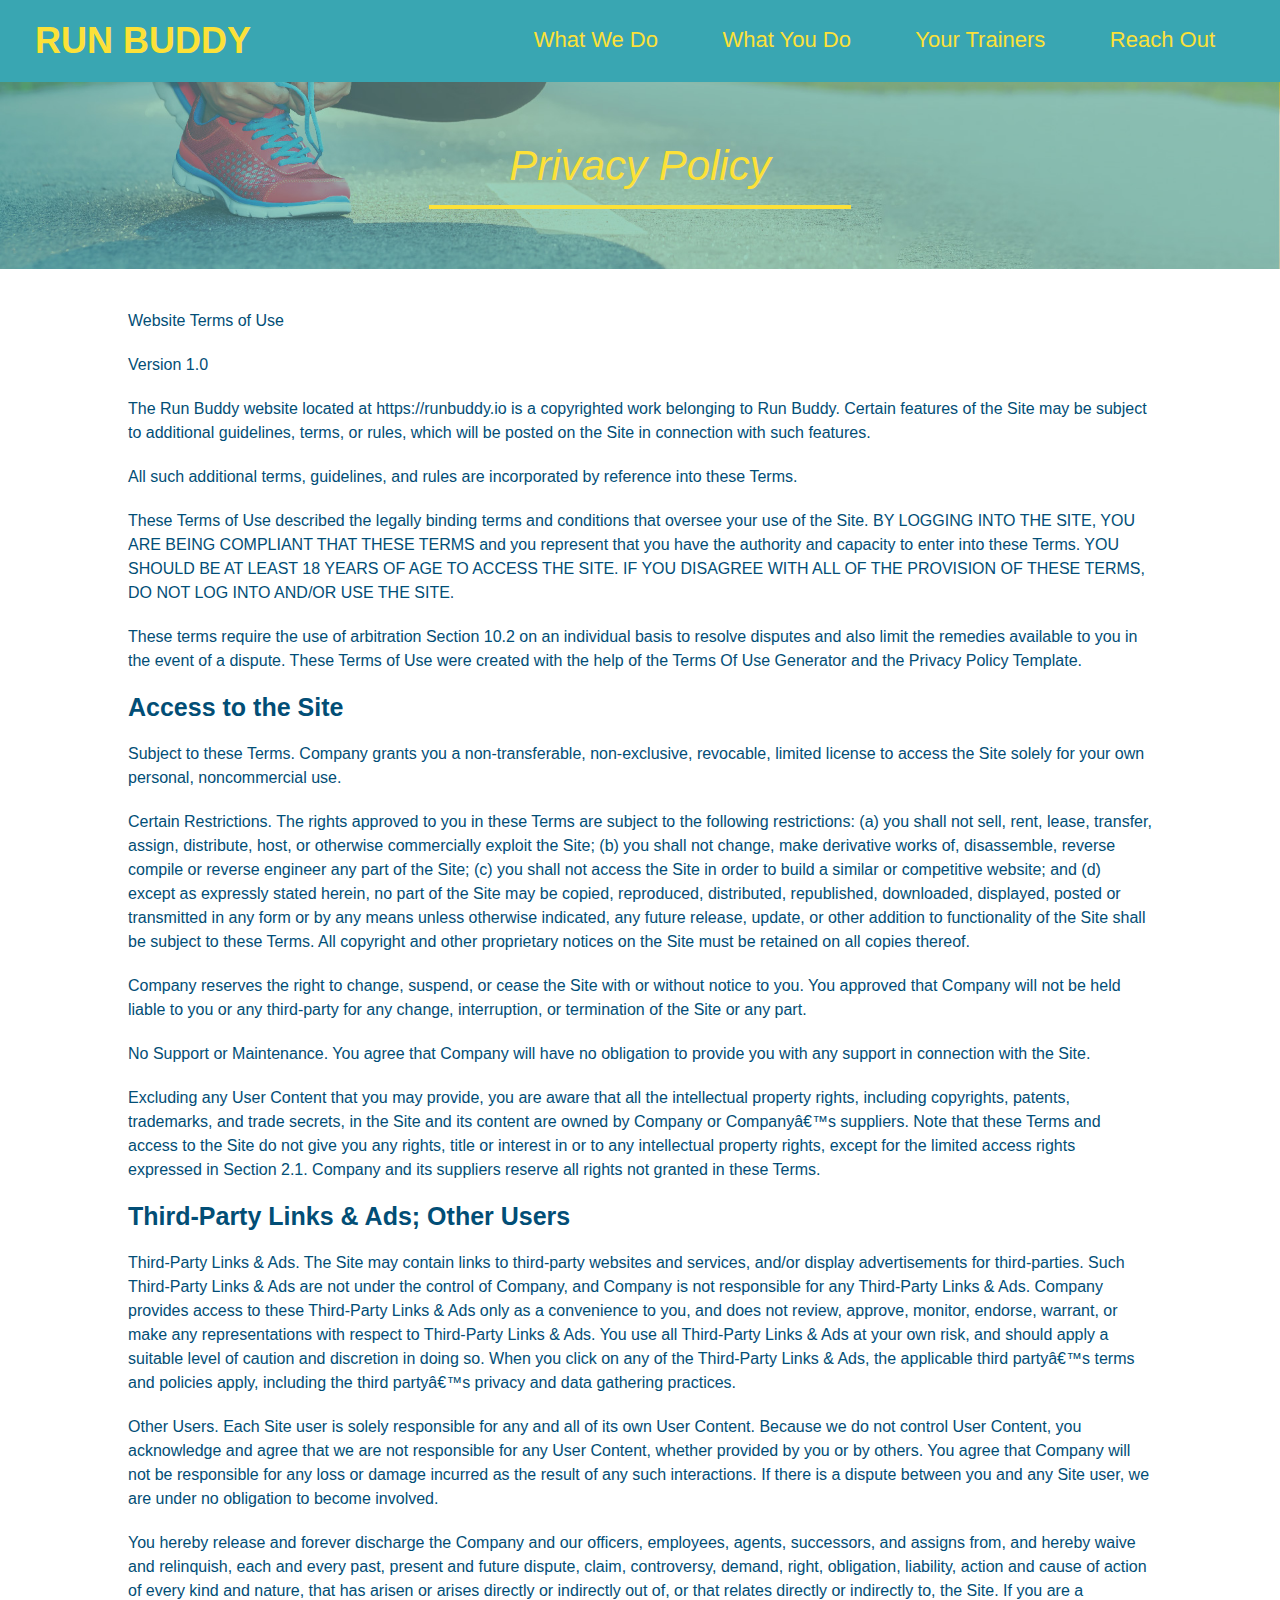
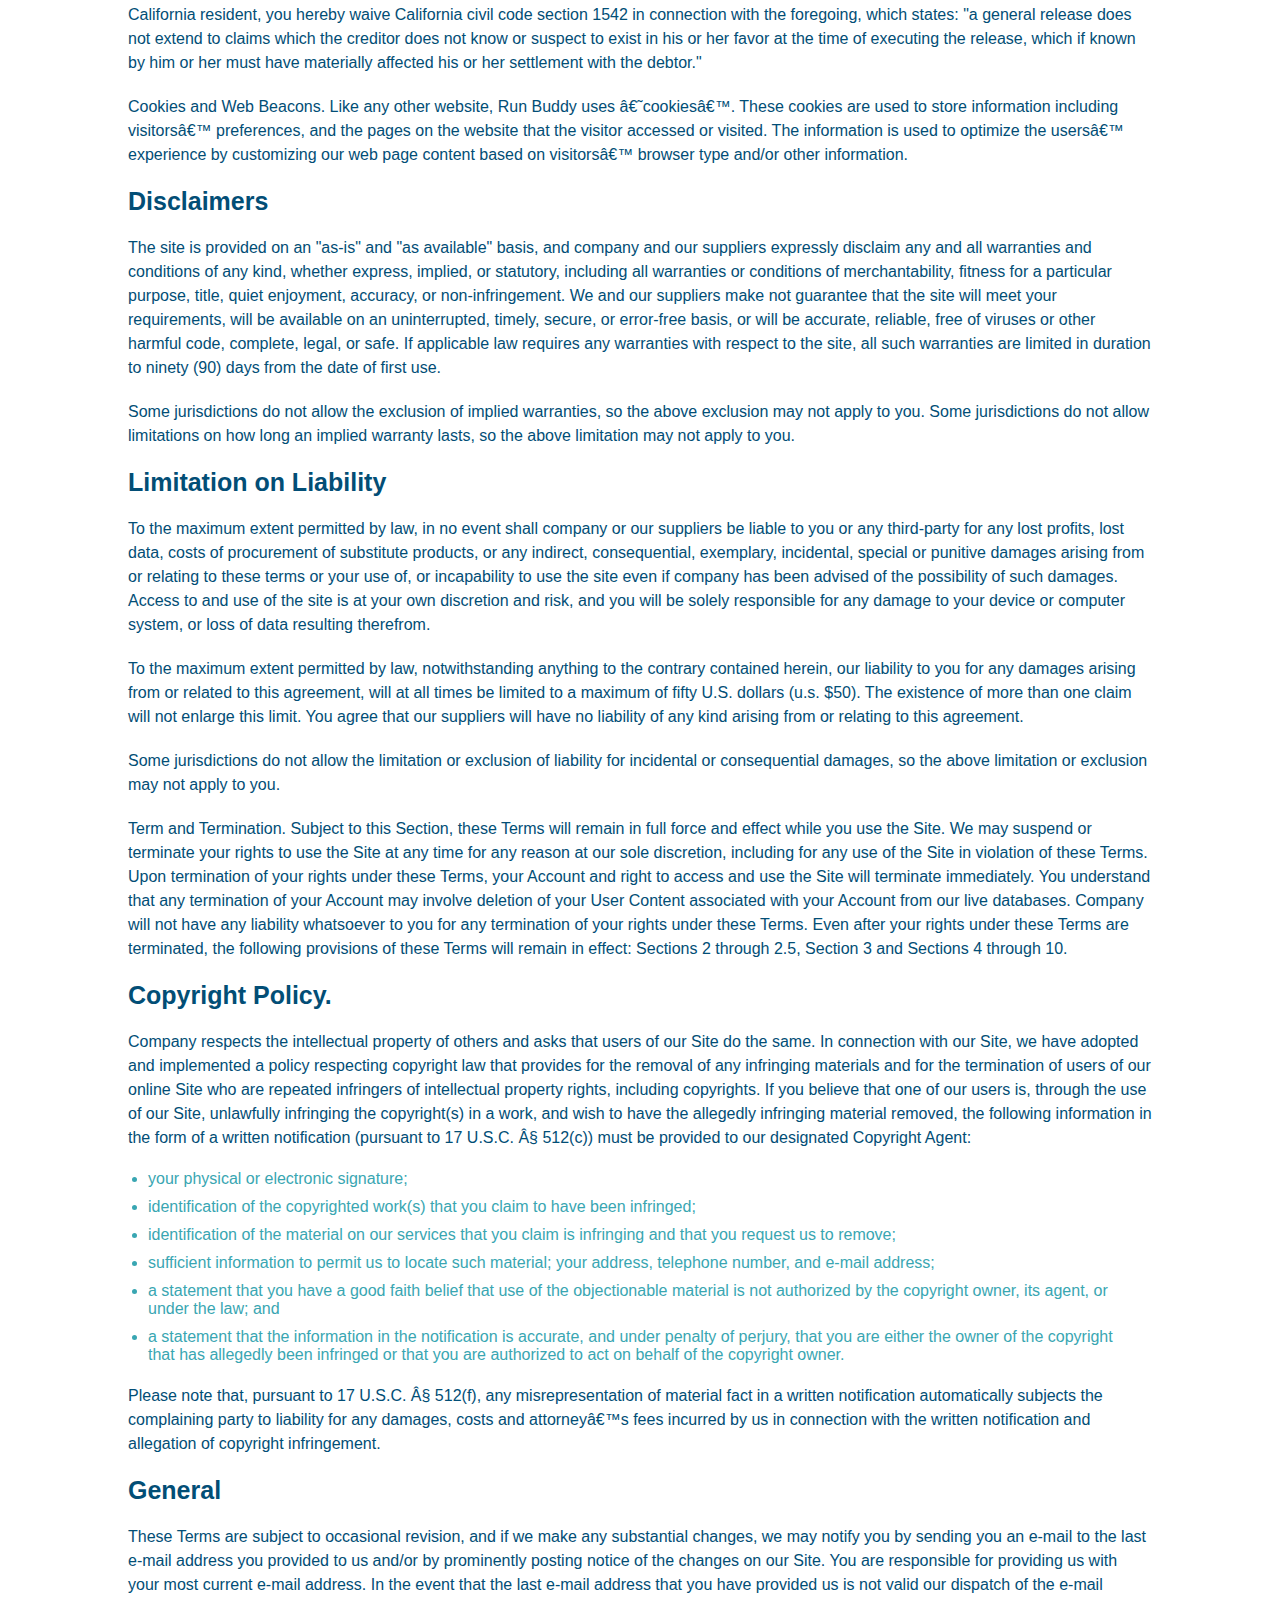
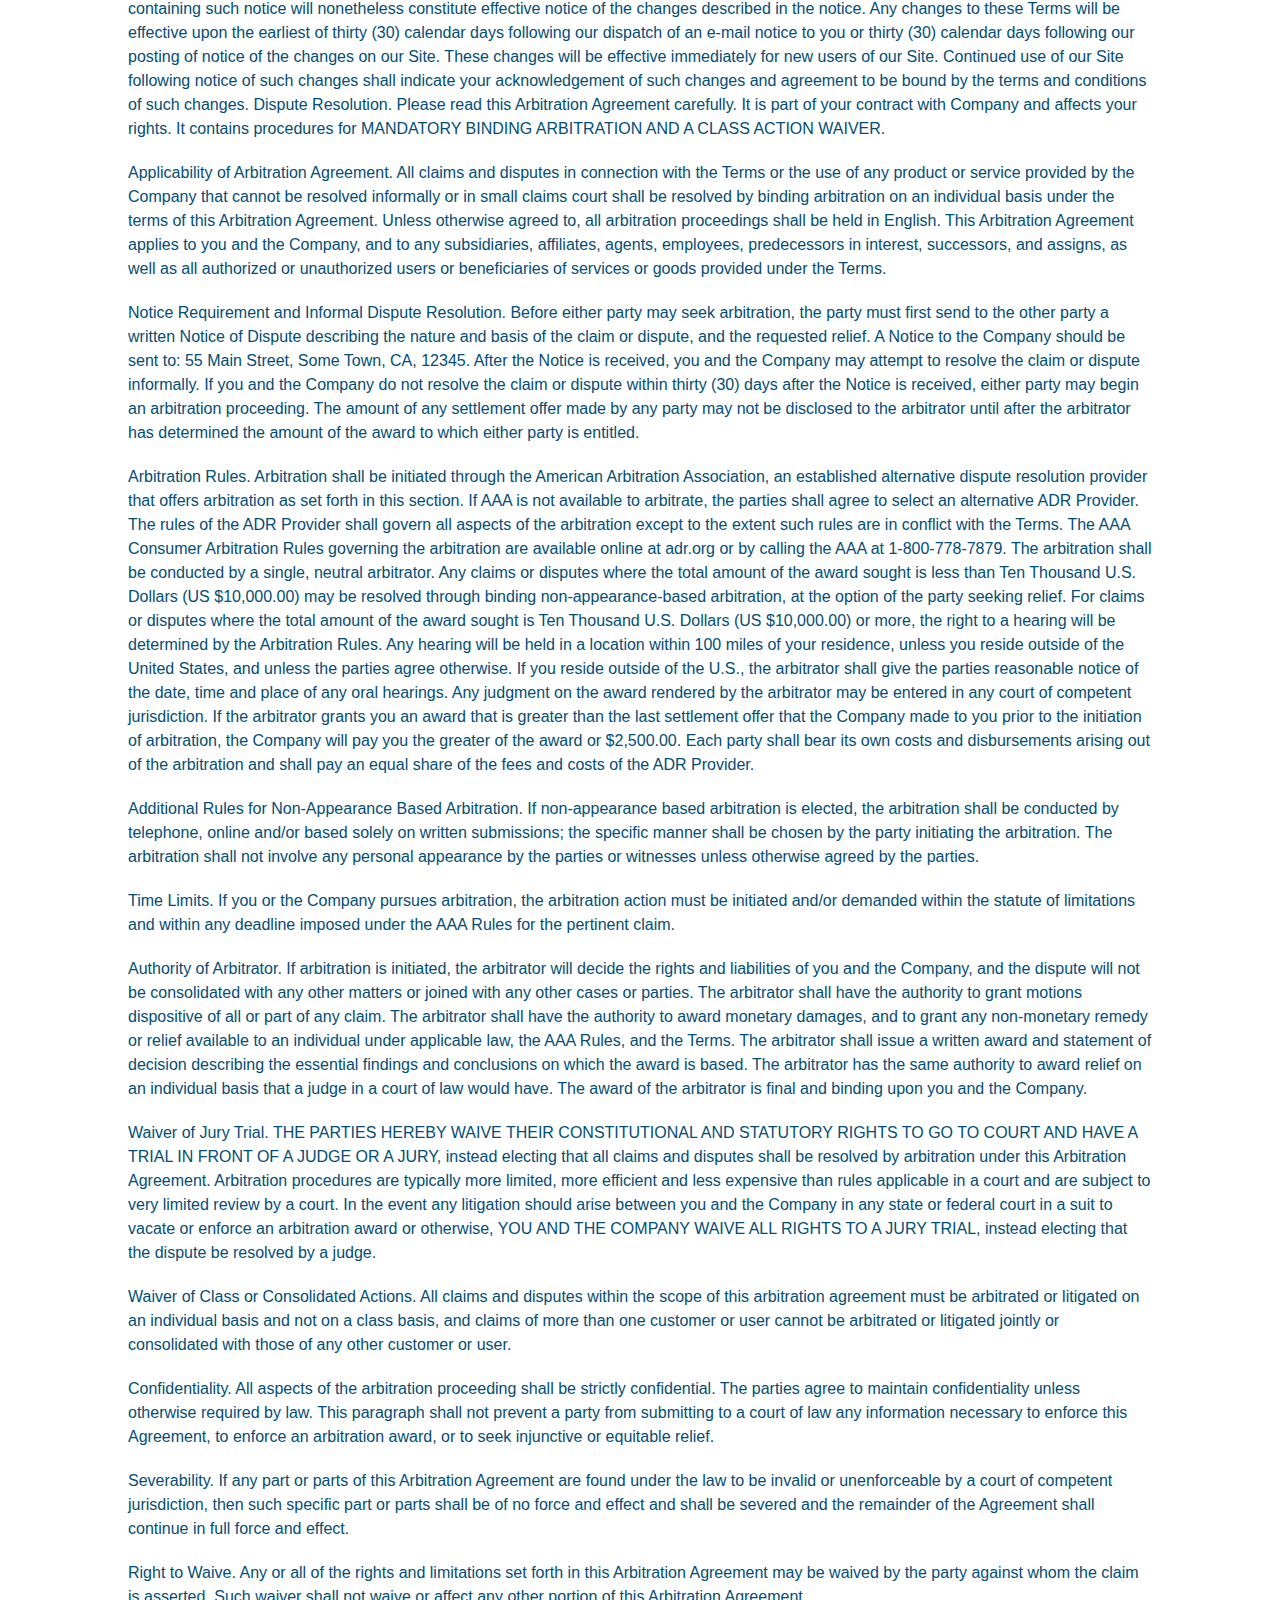
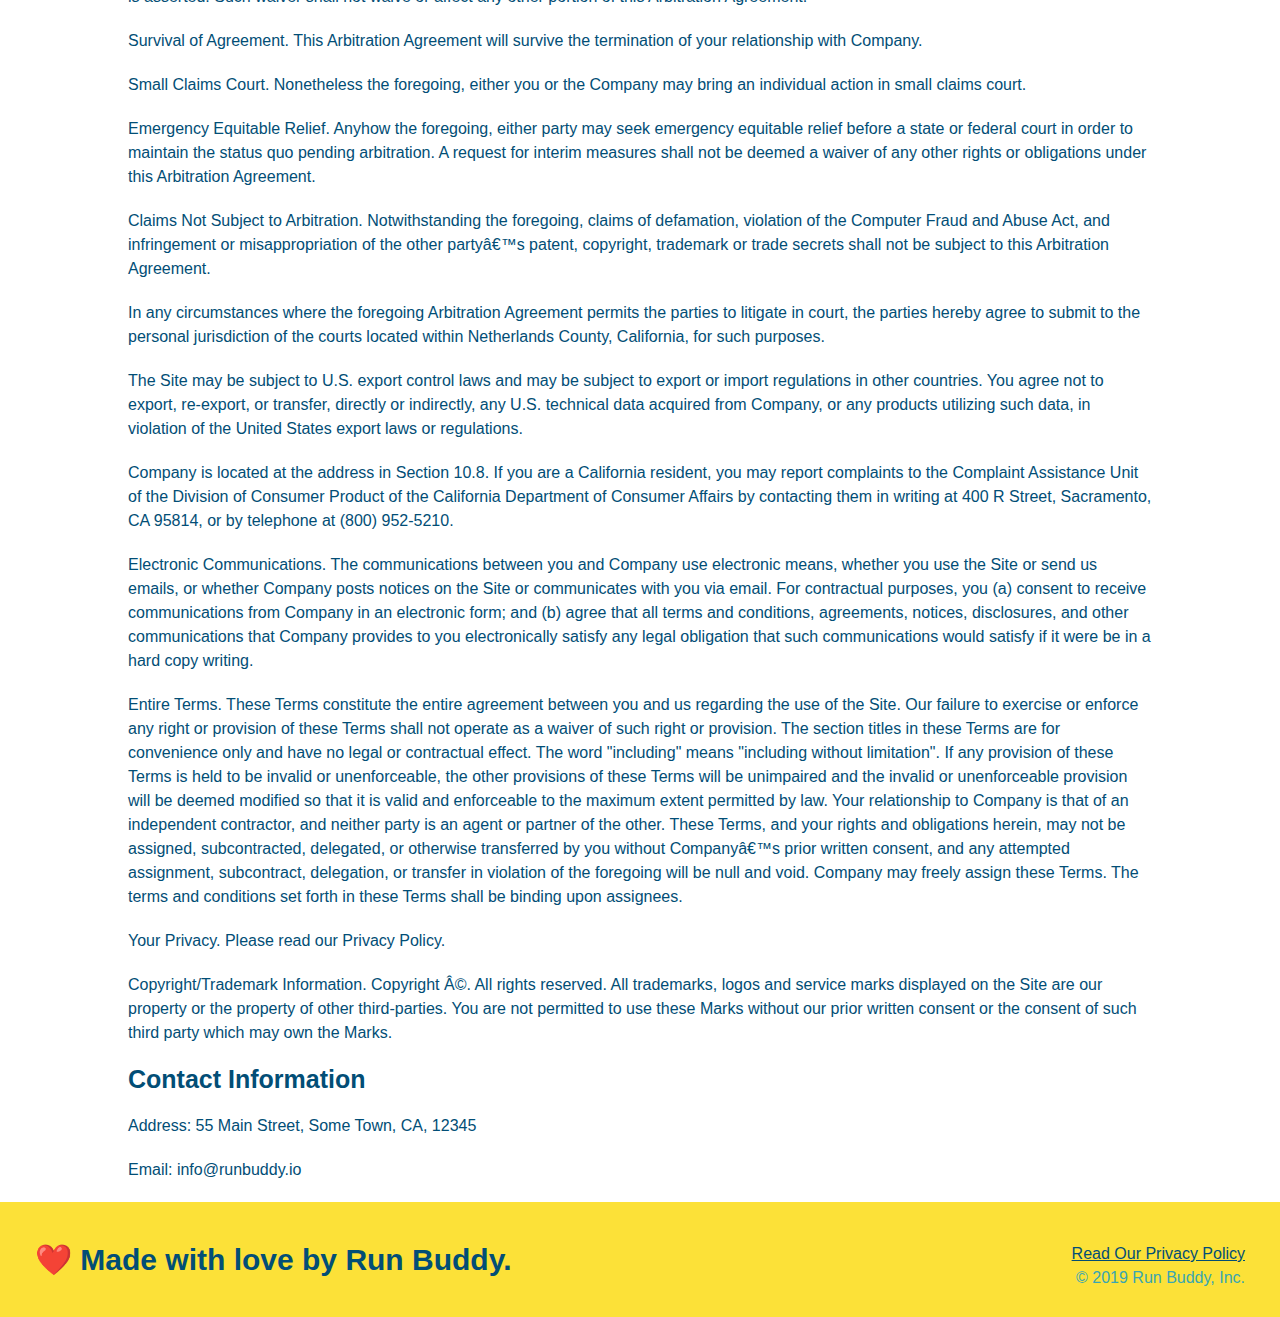
==== privacy-policy.html @ caf562a1 "first commit" ====
<!DOCTYPE html>
<html lang="en">

<head>
  <meta charset="UTF-8" />
  <title>Privacy Policy - Run Buddy</title>
  <link rel="stylesheet" href="./assets/css/style.css" />
  <link rel="stylesheet" href="./assets/css/secondary-styles.css" />

</head>

<body>
  <header>
    <h1>
      <a href="/">
        RUN BUDDY
      </a>
    </h1>
    <nav>
      <!-- Unordered list element -->
      <ul>
        <!-- List item element-->
        <li>
          <!-- Anchor element -->
          <a href="./index.html#what-we-do">What We Do</a>
        </li>
        <li>
          <a href="./index.html#what-you-do">What You Do</a>
        </li>
        <li>
          <a href="./index.html#your-trainers">Your Trainers</a>
        </li>
        <li>
          <a href="./index.html#reach-out">Reach Out</a>
        </li>
      </ul>
    </nav>
  </header>

  <section class="hero">
    <h2 class="page-title">
      Privacy Policy
    </h2>
  </section>

  <article class="secondary-content">

    <p>
      Website Terms of Use
    </p>

    <p>
      Version 1.0
    </p>

    <p>
      The Run Buddy website located at https://runbuddy.io is a copyrighted work belonging to Run Buddy. Certain
      features of the Site may be subject to additional guidelines, terms, or rules, which will be posted on the Site
      in connection with such features.
    </p>

    <p>
      All such additional terms, guidelines, and rules are incorporated by reference into these Terms.
    </p>

    <p>
      These Terms of Use described the legally binding terms and conditions that oversee your use of the Site. BY
      LOGGING INTO THE SITE, YOU ARE BEING COMPLIANT THAT THESE TERMS and you represent that you have the authority
      and capacity to enter into these Terms. YOU SHOULD BE AT LEAST 18 YEARS OF AGE TO ACCESS THE SITE. IF YOU
      DISAGREE WITH ALL OF THE PROVISION OF THESE TERMS, DO NOT LOG INTO AND/OR USE THE SITE.
    </p>

    <p>
      These terms require the use of arbitration Section 10.2 on an individual basis to resolve disputes and also
      limit the remedies available to you in the event of a dispute. These Terms of Use were created with the help of
      the Terms Of Use Generator and the Privacy Policy Template.
    </p>

    <h3>
      Access to the Site
    </h3>

    <p>
      Subject to these Terms. Company grants you a non-transferable, non-exclusive, revocable, limited license to
      access the Site solely for your own personal, noncommercial use.
    </p>

    <p>
      Certain Restrictions. The rights approved to you in these Terms are subject to the following restrictions: (a)
      you shall not sell, rent, lease, transfer, assign, distribute, host, or otherwise commercially exploit the Site;
      (b) you shall not change, make derivative works of, disassemble, reverse compile or reverse engineer any part of
      the Site; (c) you shall not access the Site in order to build a similar or competitive website; and (d) except
      as expressly stated herein, no part of the Site may be copied, reproduced, distributed, republished, downloaded,
      displayed, posted or transmitted in any form or by any means unless otherwise indicated, any future release,
      update, or other addition to functionality of the Site shall be subject to these Terms. All copyright and other
      proprietary notices on the Site must be retained on all copies thereof.
    </p>

    <p>
      Company reserves the right to change, suspend, or cease the Site with or without notice to you. You approved
      that Company will not be held liable to you or any third-party for any change, interruption, or termination of
      the Site or any part.
    </p>

    <p>
      No Support or Maintenance. You agree that Company will have no obligation to provide you with any support in
      connection with the Site.
    </p>

    <p>
      Excluding any User Content that you may provide, you are aware that all the intellectual property rights,
      including copyrights, patents, trademarks, and trade secrets, in the Site and its content are owned by Company
      or Companyâ€™s suppliers. Note that these Terms and access to the Site do not give you any rights, title or
      interest in or to any intellectual property rights, except for the limited access rights expressed in Section
      2.1. Company and its suppliers reserve all rights not granted in these Terms.
    </p>

    <h3>
      Third-Party Links & Ads; Other Users
    </h3>

    <p>
      Third-Party Links & Ads. The Site may contain links to third-party websites and services, and/or display
      advertisements for third-parties. Such Third-Party Links & Ads are not under the control of Company, and Company
      is not responsible for any Third-Party Links & Ads. Company provides access to these Third-Party Links & Ads
      only as a convenience to you, and does not review, approve, monitor, endorse, warrant, or make any
      representations with respect to Third-Party Links & Ads. You use all Third-Party Links & Ads at your own risk,
      and should apply a suitable level of caution and discretion in doing so. When you click on any of the
      Third-Party Links & Ads, the applicable third partyâ€™s terms and policies apply, including the third partyâ€™s
      privacy and data gathering practices.
    </p>

    <p>
      Other Users. Each Site user is solely responsible for any and all of its own User Content. Because we do not
      control User Content, you acknowledge and agree that we are not responsible for any User Content, whether
      provided by you or by others. You agree that Company will not be responsible for any loss or damage incurred as
      the result of any such interactions. If there is a dispute between you and any Site user, we are under no
      obligation to become involved.
    </p>

    <p>
      You hereby release and forever discharge the Company and our officers, employees, agents, successors, and
      assigns from, and hereby waive and relinquish, each and every past, present and future dispute, claim,
      controversy, demand, right, obligation, liability, action and cause of action of every kind and nature, that has
      arisen or arises directly or indirectly out of, or that relates directly or indirectly to, the Site. If you are
      a California resident, you hereby waive California civil code section 1542 in connection with the foregoing,
      which states: "a general release does not extend to claims which the creditor does not know or suspect to exist
      in his or her favor at the time of executing the release, which if known by him or her must have materially
      affected his or her settlement with the debtor."
    </p>

    <p>
      Cookies and Web Beacons. Like any other website, Run Buddy uses â€˜cookiesâ€™. These cookies are used to store
      information including visitorsâ€™ preferences, and the pages on the website that the visitor accessed or visited.
      The information is used to optimize the usersâ€™ experience by customizing our web page content based on
      visitorsâ€™
      browser type and/or other information.
    </p>

    <h3>
      Disclaimers
    </h3>

    <p>
      The site is provided on an "as-is" and "as available" basis, and company and our suppliers expressly disclaim
      any and all warranties and conditions of any kind, whether express, implied, or statutory, including all
      warranties or conditions of merchantability, fitness for a particular purpose, title, quiet enjoyment, accuracy,
      or non-infringement. We and our suppliers make not guarantee that the site will meet your requirements, will be
      available on an uninterrupted, timely, secure, or error-free basis, or will be accurate, reliable, free of
      viruses or other harmful code, complete, legal, or safe. If applicable law requires any warranties with respect
      to the site, all such warranties are limited in duration to ninety (90) days from the date of first use.
    </p>

    <p>
      Some jurisdictions do not allow the exclusion of implied warranties, so the above exclusion may not apply to
      you. Some jurisdictions do not allow limitations on how long an implied warranty lasts, so the above limitation
      may not apply to you.
    </p>

    <h3>
      Limitation on Liability
    </h3>

    <p>
      To the maximum extent permitted by law, in no event shall company or our suppliers be liable to you or any
      third-party for any lost profits, lost data, costs of procurement of substitute products, or any indirect,
      consequential, exemplary, incidental, special or punitive damages arising from or relating to these terms or
      your use of, or incapability to use the site even if company has been advised of the possibility of such
      damages. Access to and use of the site is at your own discretion and risk, and you will be solely responsible
      for any damage to your device or computer system, or loss of data resulting therefrom.
    </p>

    <p>
      To the maximum extent permitted by law, notwithstanding anything to the contrary contained herein, our liability
      to you for any damages arising from or related to this agreement, will at all times be limited to a maximum of
      fifty U.S. dollars (u.s. $50). The existence of more than one claim will not enlarge this limit. You agree that
      our suppliers will have no liability of any kind arising from or relating to this agreement.
    </p>

    <p>
      Some jurisdictions do not allow the limitation or exclusion of liability for incidental or consequential
      damages, so the above limitation or exclusion may not apply to you.
    </p>

    <p>
      Term and Termination. Subject to this Section, these Terms will remain in full force and effect while you use
      the Site. We may suspend or terminate your rights to use the Site at any time for any reason at our sole
      discretion, including for any use of the Site in violation of these Terms. Upon termination of your rights under
      these Terms, your Account and right to access and use the Site will terminate immediately. You understand that
      any termination of your Account may involve deletion of your User Content associated with your Account from our
      live databases. Company will not have any liability whatsoever to you for any termination of your rights under
      these Terms. Even after your rights under these Terms are terminated, the following provisions of these Terms
      will remain in effect: Sections 2 through 2.5, Section 3 and Sections 4 through 10.
    </p>

    <h3>
      Copyright Policy.
    </h3>

    <p>
      Company respects the intellectual property of others and asks that users of our Site do the same. In connection
      with our Site, we have adopted and implemented a policy respecting copyright law that provides for the removal
      of any infringing materials and for the termination of users of our online Site who are repeated infringers of
      intellectual property rights, including copyrights. If you believe that one of our users is, through the use of
      our Site, unlawfully infringing the copyright(s) in a work, and wish to have the allegedly infringing material
      removed, the following information in the form of a written notification (pursuant to 17 U.S.C. Â§ 512(c)) must
      be provided to our designated Copyright Agent:
    </p>

    <ul>
      <li>
        your physical or electronic signature;
      </li>
      <li>
        identification of the copyrighted work(s) that you claim to have been infringed;
      </li>
      <li>
        identification of the material on our services that you claim is infringing and that you request us to remove;
      </li>
      <li>
        sufficient information to permit us to locate such material; your address, telephone number, and e-mail
        address;
      </li>
      <li>
        a statement that you have a good faith belief that use of the objectionable material is not authorized by the
        copyright owner, its agent, or under the law; and
      </li>
      <li>
        a statement that the information in the notification is accurate, and under penalty of perjury, that you are
        either the owner of the copyright that has allegedly been infringed or that you are authorized to act on
        behalf of the copyright owner.
      </li>
    </ul>

    <p>
      Please note that, pursuant to 17 U.S.C. Â§ 512(f), any misrepresentation of material fact in a written
      notification automatically subjects the complaining party to liability for any damages, costs and attorneyâ€™s
      fees incurred by us in connection with the written notification and allegation of copyright infringement.
    </p>

    <h3>
      General
    </h3>

    <p>
      These Terms are subject to occasional revision, and if we make any substantial changes, we may notify you by
      sending you an e-mail to the last e-mail address you provided to us and/or by prominently posting notice of the
      changes on our Site. You are responsible for providing us with your most current e-mail address. In the event
      that the last e-mail address that you have provided us is not valid our dispatch of the e-mail containing such
      notice will nonetheless constitute effective notice of the changes described in the notice. Any changes to these
      Terms will be effective upon the earliest of thirty (30) calendar days following our dispatch of an e-mail
      notice to you or thirty (30) calendar days following our posting of notice of the changes on our Site. These
      changes will be effective immediately for new users of our Site. Continued use of our Site following notice of
      such changes shall indicate your acknowledgement of such changes and agreement to be bound by the terms and
      conditions of such changes. Dispute Resolution. Please read this Arbitration Agreement carefully. It is part of
      your contract with Company and affects your rights. It contains procedures for MANDATORY BINDING ARBITRATION AND
      A CLASS ACTION WAIVER.
    </p>

    <p>
      Applicability of Arbitration Agreement. All claims and disputes in connection with the Terms or the use of any
      product or service provided by the Company that cannot be resolved informally or in small claims court shall be
      resolved by binding arbitration on an individual basis under the terms of this Arbitration Agreement. Unless
      otherwise agreed to, all arbitration proceedings shall be held in English. This Arbitration Agreement applies to
      you and the Company, and to any subsidiaries, affiliates, agents, employees, predecessors in interest,
      successors, and assigns, as well as all authorized or unauthorized users or beneficiaries of services or goods
      provided under the Terms.
    </p>

    <p>
      Notice Requirement and Informal Dispute Resolution. Before either party may seek arbitration, the party must
      first send to the other party a written Notice of Dispute describing the nature and basis of the claim or
      dispute, and the requested relief. A Notice to the Company should be sent to: 55 Main Street, Some Town, CA,
      12345. After the Notice is received, you and the Company may attempt to resolve the claim or dispute informally.
      If you and the Company do not resolve the claim or dispute within thirty (30) days after the Notice is received,
      either party may begin an arbitration proceeding. The amount of any settlement offer made by any party may not
      be disclosed to the arbitrator until after the arbitrator has determined the amount of the award to which either
      party is entitled.
    </p>

    <p>
      Arbitration Rules. Arbitration shall be initiated through the American Arbitration Association, an established
      alternative dispute resolution provider that offers arbitration as set forth in this section. If AAA is not
      available to arbitrate, the parties shall agree to select an alternative ADR Provider. The rules of the ADR
      Provider shall govern all aspects of the arbitration except to the extent such rules are in conflict with the
      Terms. The AAA Consumer Arbitration Rules governing the arbitration are available online at adr.org or by
      calling the AAA at 1-800-778-7879. The arbitration shall be conducted by a single, neutral arbitrator. Any
      claims or disputes where the total amount of the award sought is less than Ten Thousand U.S. Dollars (US
      $10,000.00) may be resolved through binding non-appearance-based arbitration, at the option of the party seeking
      relief. For claims or disputes where the total amount of the award sought is Ten Thousand U.S. Dollars (US
      $10,000.00) or more, the right to a hearing will be determined by the Arbitration Rules. Any hearing will be
      held in a location within 100 miles of your residence, unless you reside outside of the United States, and
      unless the parties agree otherwise. If you reside outside of the U.S., the arbitrator shall give the parties
      reasonable notice of the date, time and place of any oral hearings. Any judgment on the award rendered by the
      arbitrator may be entered in any court of competent jurisdiction. If the arbitrator grants you an award that is
      greater than the last settlement offer that the Company made to you prior to the initiation of arbitration, the
      Company will pay you the greater of the award or $2,500.00. Each party shall bear its own costs and
      disbursements arising out of the arbitration and shall pay an equal share of the fees and costs of the ADR
      Provider.
    </p>

    <p>
      Additional Rules for Non-Appearance Based Arbitration. If non-appearance based arbitration is elected, the
      arbitration shall be conducted by telephone, online and/or based solely on written submissions; the specific
      manner shall be chosen by the party initiating the arbitration. The arbitration shall not involve any personal
      appearance by the parties or witnesses unless otherwise agreed by the parties.
    </p>

    <p>
      Time Limits. If you or the Company pursues arbitration, the arbitration action must be initiated and/or demanded
      within the statute of limitations and within any deadline imposed under the AAA Rules for the pertinent claim.
    </p>

    <p>
      Authority of Arbitrator. If arbitration is initiated, the arbitrator will decide the rights and liabilities of
      you and the Company, and the dispute will not be consolidated with any other matters or joined with any other
      cases or parties. The arbitrator shall have the authority to grant motions dispositive of all or part of any
      claim. The arbitrator shall have the authority to award monetary damages, and to grant any non-monetary remedy
      or relief available to an individual under applicable law, the AAA Rules, and the Terms. The arbitrator shall
      issue a written award and statement of decision describing the essential findings and conclusions on which the
      award is based. The arbitrator has the same authority to award relief on an individual basis that a judge in a
      court of law would have. The award of the arbitrator is final and binding upon you and the Company.
    </p>

    <p>
      Waiver of Jury Trial. THE PARTIES HEREBY WAIVE THEIR CONSTITUTIONAL AND STATUTORY RIGHTS TO GO TO COURT AND HAVE
      A TRIAL IN FRONT OF A JUDGE OR A JURY, instead electing that all claims and disputes shall be resolved by
      arbitration under this Arbitration Agreement. Arbitration procedures are typically more limited, more efficient
      and less expensive than rules applicable in a court and are subject to very limited review by a court. In the
      event any litigation should arise between you and the Company in any state or federal court in a suit to vacate
      or enforce an arbitration award or otherwise, YOU AND THE COMPANY WAIVE ALL RIGHTS TO A JURY TRIAL, instead
      electing that the dispute be resolved by a judge.
    </p>

    <p>
      Waiver of Class or Consolidated Actions. All claims and disputes within the scope of this arbitration agreement
      must be arbitrated or litigated on an individual basis and not on a class basis, and claims of more than one
      customer or user cannot be arbitrated or litigated jointly or consolidated with those of any other customer or
      user.
    </p>

    <p>
      Confidentiality. All aspects of the arbitration proceeding shall be strictly confidential. The parties agree to
      maintain confidentiality unless otherwise required by law. This paragraph shall not prevent a party from
      submitting to a court of law any information necessary to enforce this Agreement, to enforce an arbitration
      award, or to seek injunctive or equitable relief.
    </p>

    <p>
      Severability. If any part or parts of this Arbitration Agreement are found under the law to be invalid or
      unenforceable by a court of competent jurisdiction, then such specific part or parts shall be of no force and
      effect and shall be severed and the remainder of the Agreement shall continue in full force and effect.
    </p>

    <p>
      Right to Waive. Any or all of the rights and limitations set forth in this Arbitration Agreement may be waived
      by the party against whom the claim is asserted. Such waiver shall not waive or affect any other portion of this
      Arbitration Agreement.
    </p>

    <p>
      Survival of Agreement. This Arbitration Agreement will survive the termination of your relationship with
      Company.
    </p>

    <p>
      Small Claims Court. Nonetheless the foregoing, either you or the Company may bring an individual action in small
      claims court.
    </p>

    <p>
      Emergency Equitable Relief. Anyhow the foregoing, either party may seek emergency equitable relief before a
      state or federal court in order to maintain the status quo pending arbitration. A request for interim measures
      shall not be deemed a waiver of any other rights or obligations under this Arbitration Agreement.
    </p>

    <p>
      Claims Not Subject to Arbitration. Notwithstanding the foregoing, claims of defamation, violation of the
      Computer Fraud and Abuse Act, and infringement or misappropriation of the other partyâ€™s patent, copyright,
      trademark or trade secrets shall not be subject to this Arbitration Agreement.
    </p>

    <p>
      In any circumstances where the foregoing Arbitration Agreement permits the parties to litigate in court, the
      parties hereby agree to submit to the personal jurisdiction of the courts located within Netherlands County,
      California, for such purposes.
    </p>

    <p>
      The Site may be subject to U.S. export control laws and may be subject to export or import regulations in other
      countries. You agree not to export, re-export, or transfer, directly or indirectly, any U.S. technical data
      acquired from Company, or any products utilizing such data, in violation of the United States export laws or
      regulations.
    </p>

    <p>
      Company is located at the address in Section 10.8. If you are a California resident, you may report complaints
      to the Complaint Assistance Unit of the Division of Consumer Product of the California Department of Consumer
      Affairs by contacting them in writing at 400 R Street, Sacramento, CA 95814, or by telephone at (800) 952-5210.
    </p>

    <p>
      Electronic Communications. The communications between you and Company use electronic means, whether you use the
      Site or send us emails, or whether Company posts notices on the Site or communicates with you via email. For
      contractual purposes, you (a) consent to receive communications from Company in an electronic form; and (b)
      agree that all terms and conditions, agreements, notices, disclosures, and other communications that Company
      provides to you electronically satisfy any legal obligation that such communications would satisfy if it were be
      in a hard copy writing.
    </p>

    <p>
      Entire Terms. These Terms constitute the entire agreement between you and us regarding the use of the Site. Our
      failure to exercise or enforce any right or provision of these Terms shall not operate as a waiver of such right
      or provision. The section titles in these Terms are for convenience only and have no legal or contractual
      effect. The word "including" means "including without limitation". If any provision of these Terms is held to be
      invalid or unenforceable, the other provisions of these Terms will be unimpaired and the invalid or
      unenforceable provision will be deemed modified so that it is valid and enforceable to the maximum extent
      permitted by law. Your relationship to Company is that of an independent contractor, and neither party is an
      agent or partner of the other. These Terms, and your rights and obligations herein, may not be assigned,
      subcontracted, delegated, or otherwise transferred by you without Companyâ€™s prior written consent, and any
      attempted assignment, subcontract, delegation, or transfer in violation of the foregoing will be null and void.
      Company may freely assign these Terms. The terms and conditions set forth in these Terms shall be binding upon
      assignees.
    </p>

    <p>
      Your Privacy. Please read our Privacy Policy.
    </p>

    <p>
      Copyright/Trademark Information. Copyright Â©. All rights reserved. All trademarks, logos and service marks
      displayed on the Site are our property or the property of other third-parties. You are not permitted to use
      these Marks without our prior written consent or the consent of such third party which may own the Marks.
    </p>

    <h3>
      Contact Information
    </h3>

    <p>
      Address: 55 Main Street, Some Town, CA, 12345
    </p>

    <p>
      Email: info@runbuddy.io
    </p>

  </article>


  <!-- footer -->
  <footer>
    <h2>❤️ Made with love by Run Buddy.</h2>
    <div>
      <a href="#">Read Our Privacy Policy</a><br />
      &copy; 2019 Run Buddy, Inc.
    </div>
  </footer>
</body>

</html>
---- assets/css/style.css ----
* {
  margin: 0;
  padding: 0;
  box-sizing: border-box;
}

body {
  /* more on this crazy alphanumerical value in a minute! */
  color: #39a6b2;
  font-family: Helvetica, Arial, sans-serif;
}

/* apply styles to <header> */
header {
  padding: 20px 35px;
  background-color: #39a6b2;
}

header h1 {
  font-weight: bold;
  font-size: 36px;
  color: #fce138;
  margin: 0;
  display: inline;
}
header a {
  text-decoration: none;
  color: #fce138;
}

header nav {
  float: right;
  margin: 7px 0;
}

header nav ul li {
  display: inline;
}

header nav ul li a {
  margin: 0 30px;
  font-weight: lighter;
  font-size: 22px;
}

footer {
  background: #fce138;
  width: 100%;
  padding: 40px 35px;
}

footer h2 {
  display: inline;
  color: #024e76;
  font-size: 30px;
  margin: 0;
}

footer div {
  float: right;
  line-height: 1.5;
  text-align: right;
}

footer a {
  color: #024e76;
}

section {
  padding: 60px;
}

/* Hero Style Start */
.hero {
  background-image: url('../images/hero-bg.jpg');
  height: 600px;
  background-size: cover;
  background-position: center;
  position: relative;
}
/* Hero Style End */

.hero-form {
  border: 3px solid #024e76;
  background-color: #fce138;
  padding: 20px;
  width: 500px;
  color: #024e76;
  position: absolute;
  bottom: 120px;
  right: 140px;
}

.hero-form h3 {
  font-size: 24px;
  margin: 0;
}
.hero-form p {
  margin: 5px 0 15px 0;
}

.form-input {
  border: 1px solid #024e76;
  display: block;
  padding: 7px 15px;
  font-size: 16px;
  color: #024e76;
  width: 100%;
  margin-bottom: 15px;
}

.hero-form label {
  margin: 0 5px;
}

.hero-form button {
  color: #fce138;
  background-color: #024e76;
  border: none;
  padding: 10px 20px;
  font-size: 16px;
}

.intro {
  text-align: center;
}

.intro p {
  line-height: 1.7;
  color: #39a6b2;
  width: 80%;
  font-size: 20px;
  margin: 0 auto;
}

.steps {
  text-align: center;
  background: #fce138;
}

.steps div {
  margin-bottom: 80px;
}

.steps img {
  width: 15%;
  margin: 10px 0;
}

.steps h3 {
  color: #024e76;
  font-size: 46px;
  margin-top: 10px;
}

.steps p {
  color: #39a6b2;
  font-size: 23px;
}

.steps span {
  font-size: 38px;
}

.section-title {
  font-size: 55px;
  color: #024e76;
  margin-bottom: 35px;
  padding: 0 100px 20px 100px;
  display: inline-block;
  border-bottom: 3px solid;
}

.primary-border {
  border-color: #fce138;
}

.secondary-border {
  border-color: #39a6b2;
}

.trainers {
  text-align: center;
}

.trainer {
  width: 900px;
  margin: 0 auto 30px auto;
  background: #024e76;
  color: #fce138;
  overflow: auto;
}

.trainer img {
  width: 35%;
  float: left;
}

.trainer-bio {
  padding: 35px;
  float: left;
  width: 65%;
}

.trainer-bio h3 {
  font-size: 32px;
  margin-bottom: 8px;
}

.trainer-bio h4 {
  font-weight: lighter;
  font-size: 26px;
  margin-bottom: 25px;
}

.trainer-bio p {
  font-size: 17px;
  line-height: 1.3;
}

.text-left {
  text-align: left;
}

.text-right {
  text-align: right;
}

/* REACH OUT STYLES START */
.contact {
  text-align: center;
  background: #024e76;
}

.contact h2 {
  color: #fce138;
}

.contact-info iframe {
  width: 400px;
  height: 400px;
}

.contact-info div {
  width: 410px;
  display: inline-block;
  vertical-align: top;
  text-align: left;
  margin: 30px 0 0 60px;
  color: white;
}

.contact-info h3 {
  color: #fce138;
  font-size: 32px;
}

.contact-info p,
.contact-info address {
  margin: 20px 0;
  line-height: 1.5;
  font-size: 20px;
  font-style: normal;
}

.contact-info a {
  color: #fce138;
}

/* REACH OUT STYLES END */
---- assets/css/secondary-styles.css ----
.hero {
  background-position: bottom;
  height: auto;
  text-align: center;
  margin-bottom: 40px;
}

.page-title {
  color: #fce138;
  display: inline-block;
  border-bottom: 4px solid #fce138;
  padding: 0 80px 15px 80px;
  font-weight: normal;
  font-size: 42px;
  font-style: italic;
}

.secondary-content {
  width: 80%;
  margin: 0 auto;
  color: #024e76;
}

.secondary-content h3 {
  font-size: 25px;
  margin: 20px 0;
}

.secondary-content p {
  font-size: 16px;
  line-height: 1.5;
  margin: 20px 0;
}

.secondary-content ul {
  margin: 15px 20px;
}

.secondary-content li {
  color: #39a6b2;
  margin: 10px 0;
}
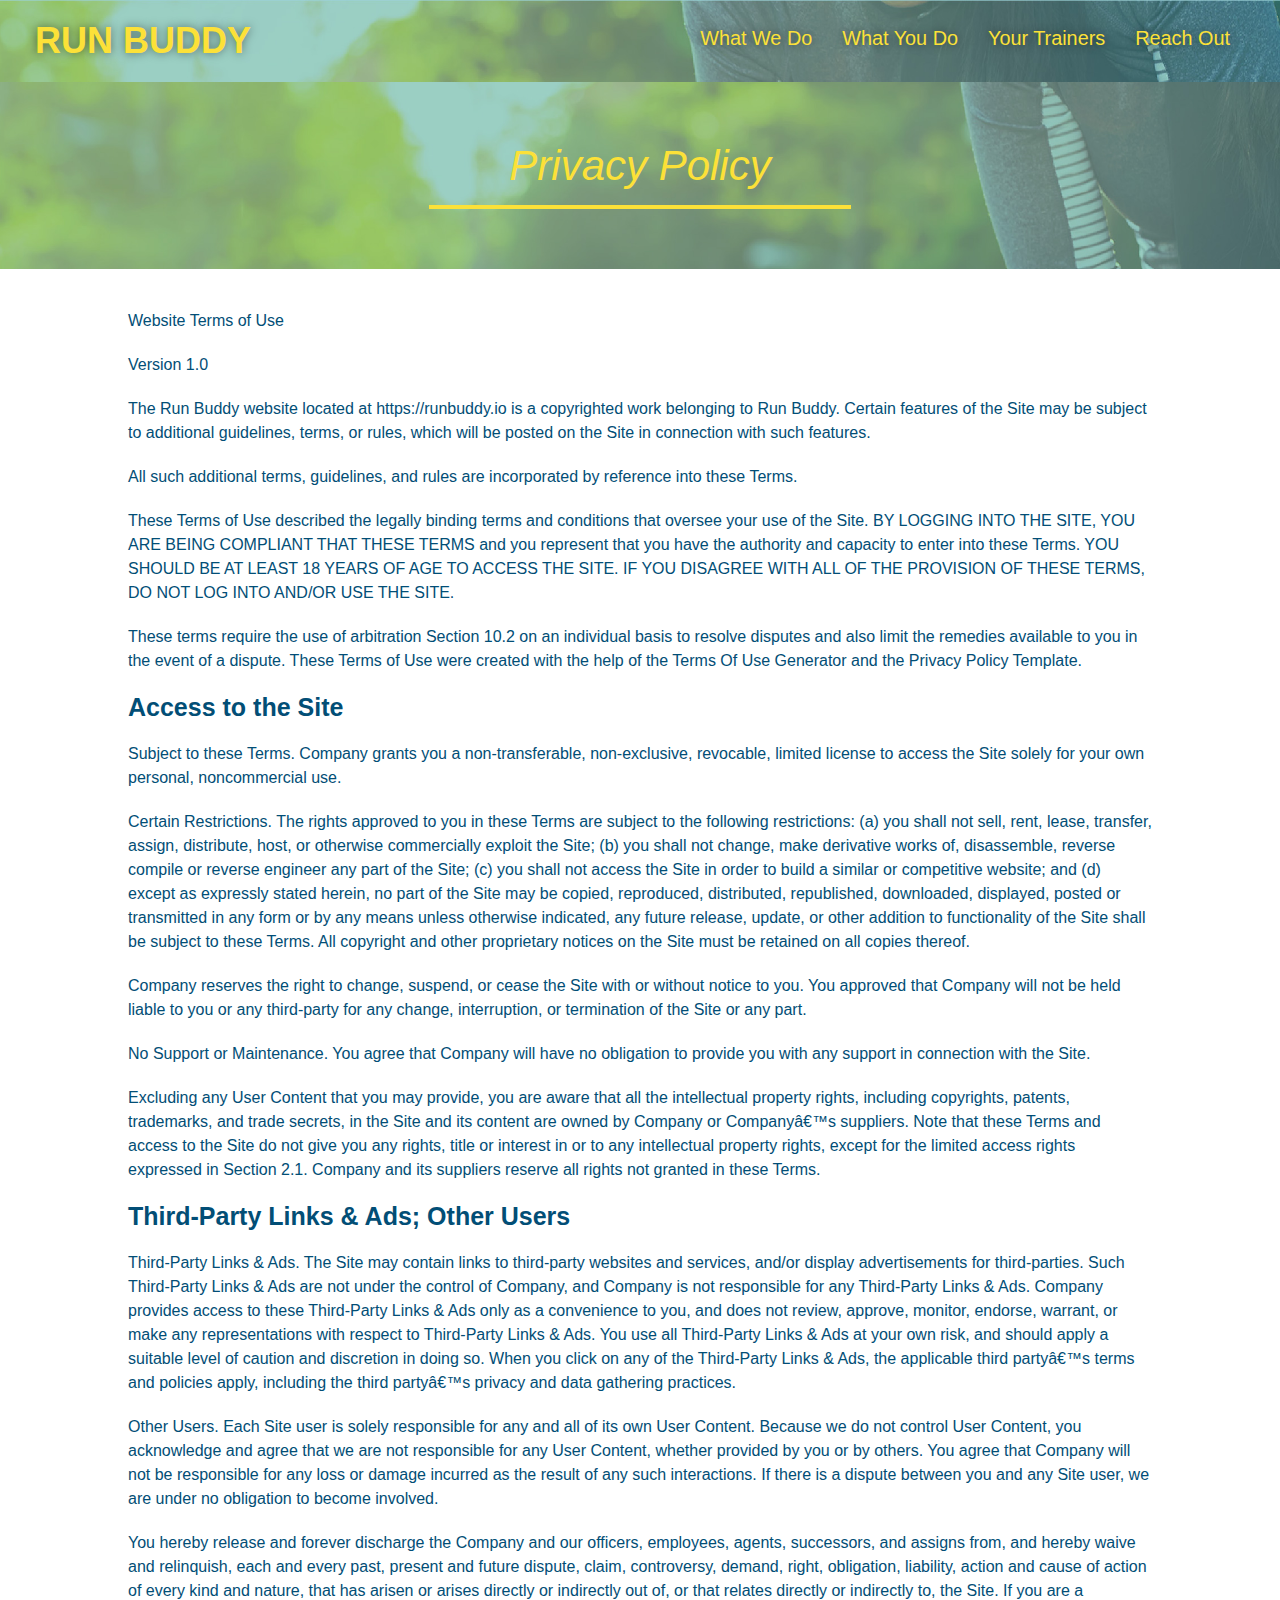
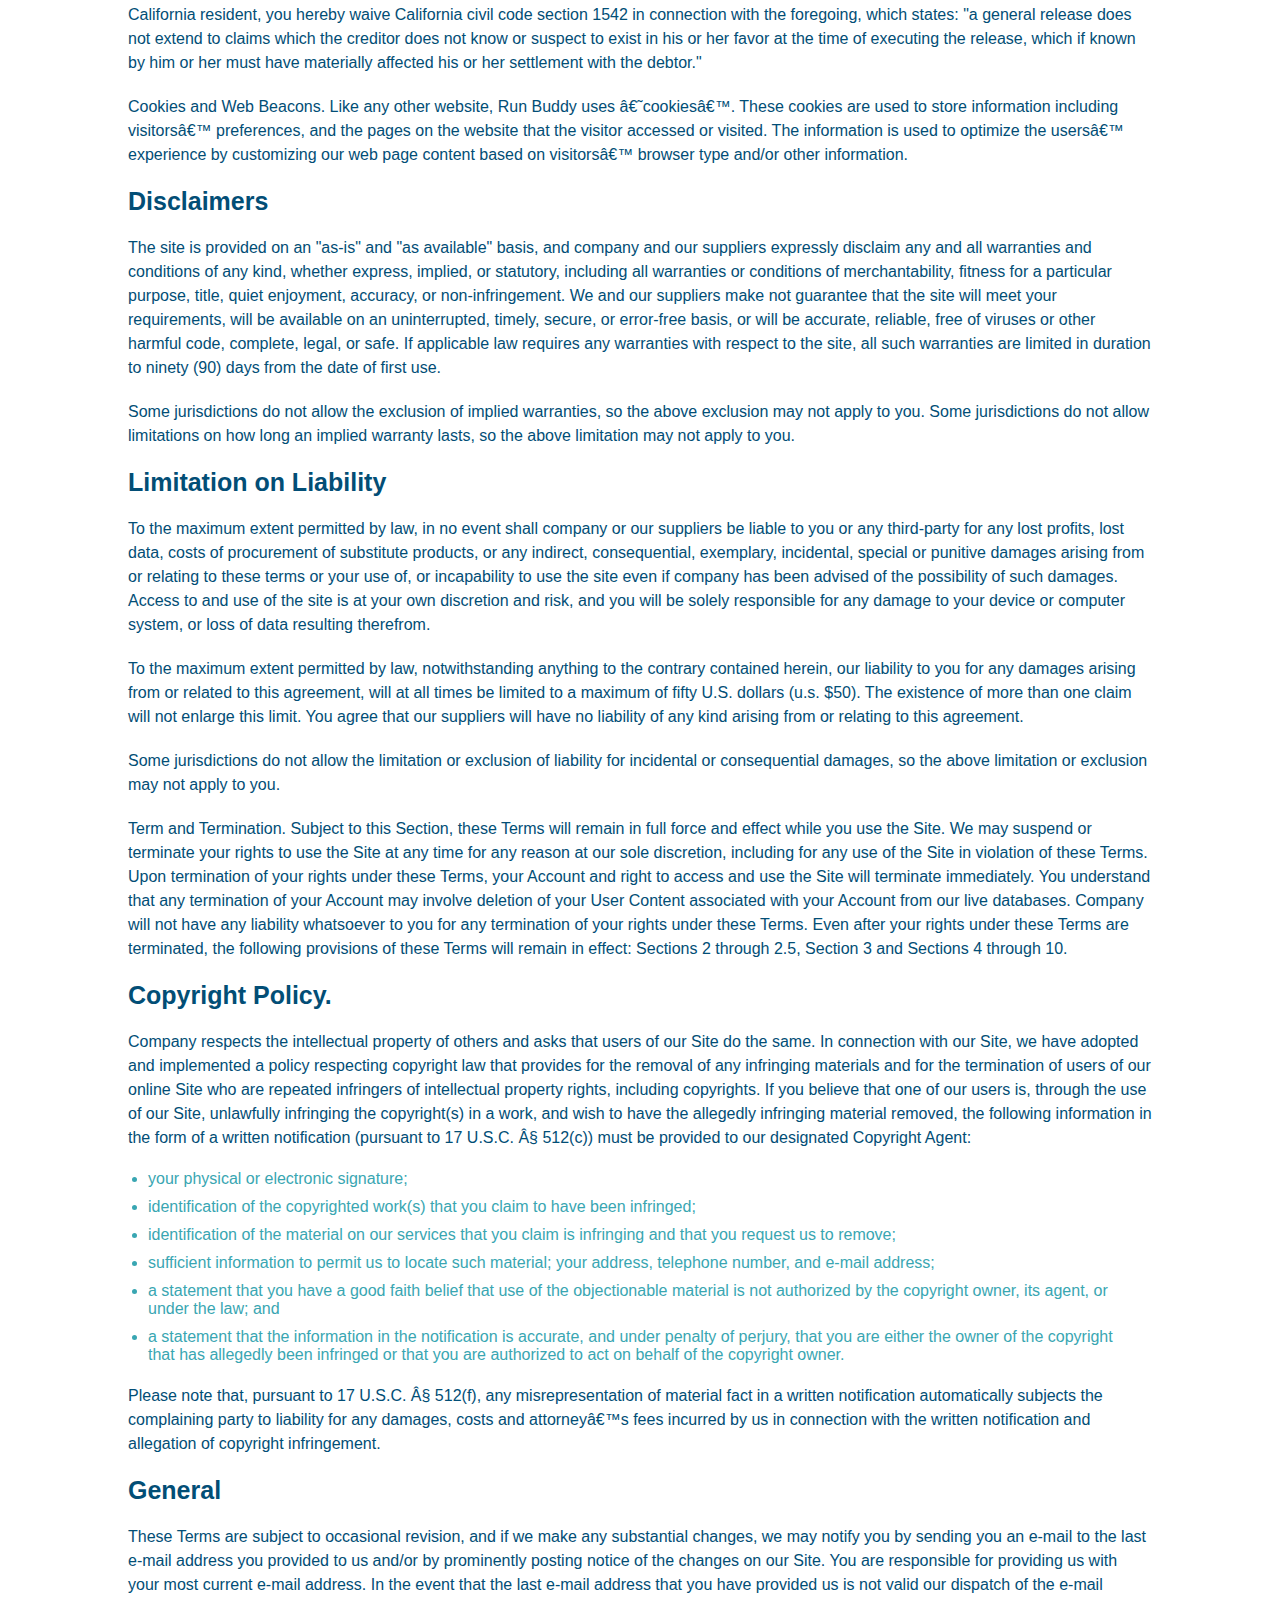
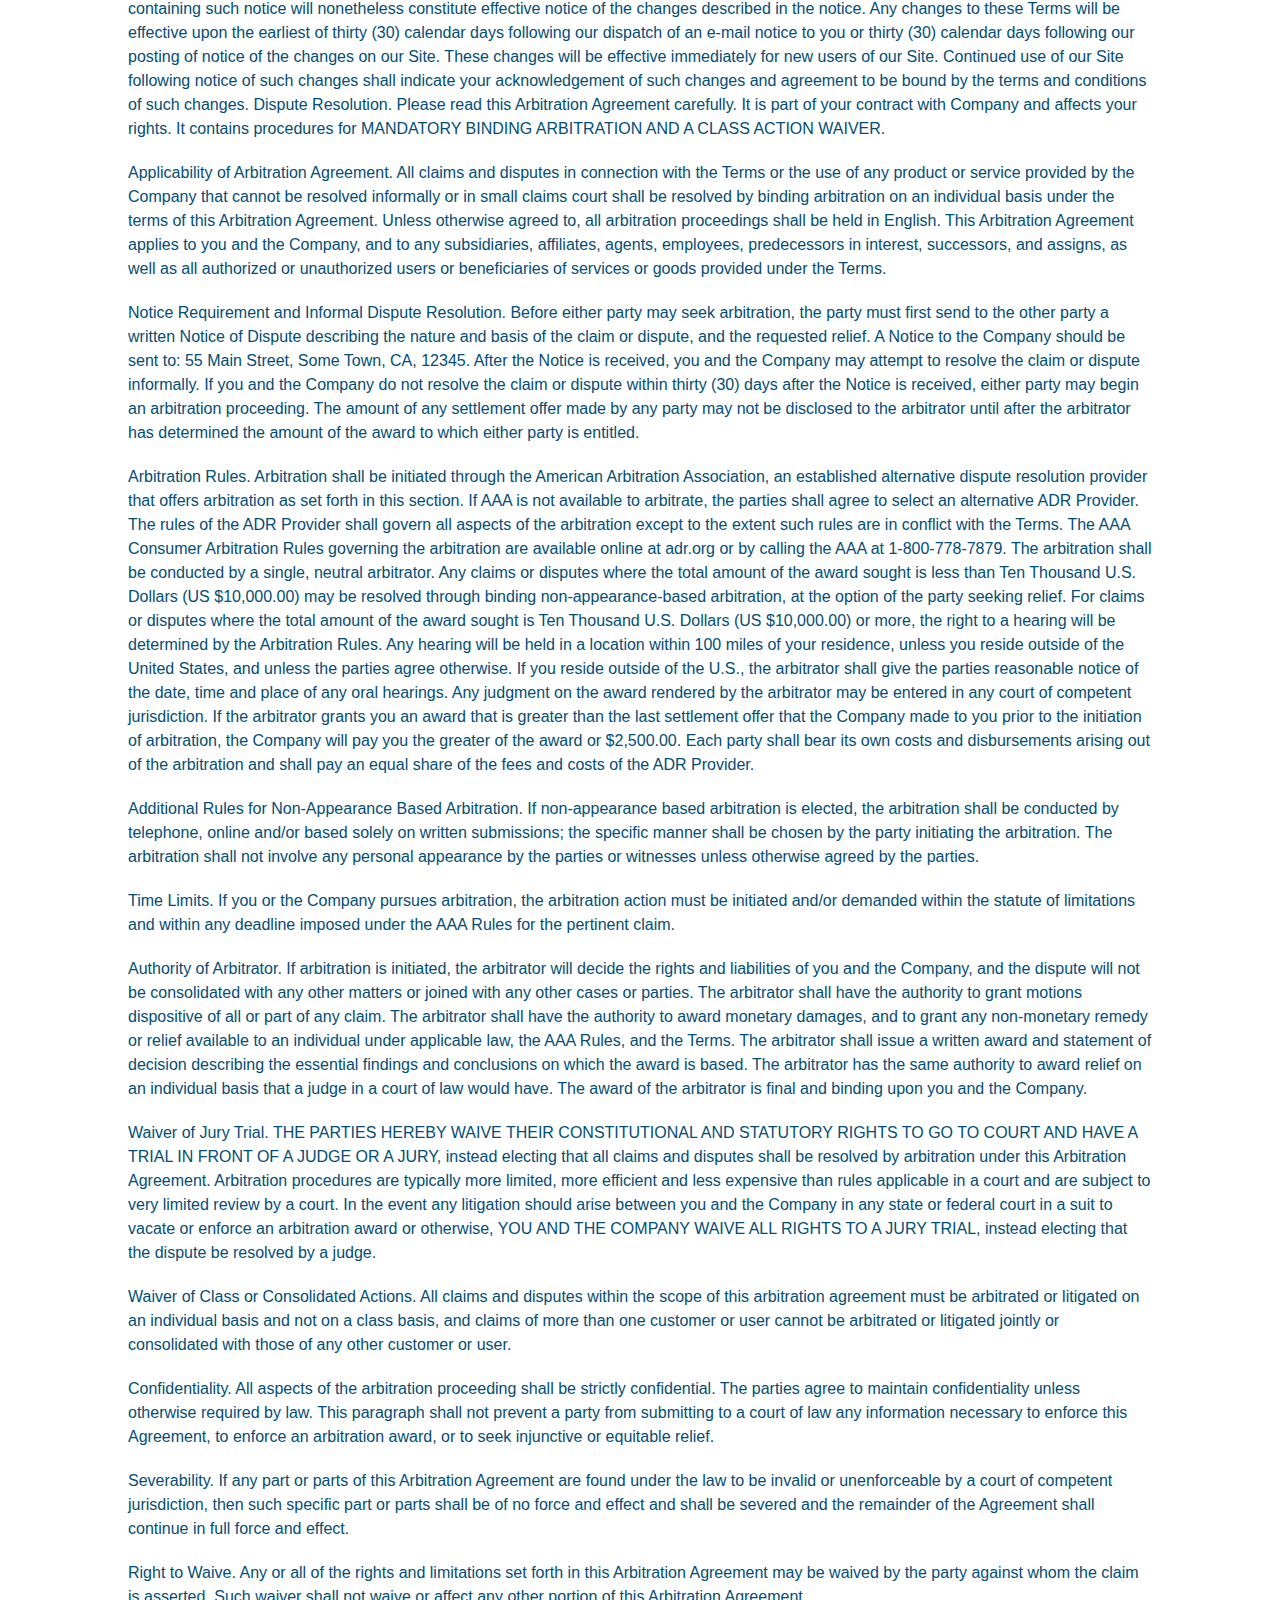
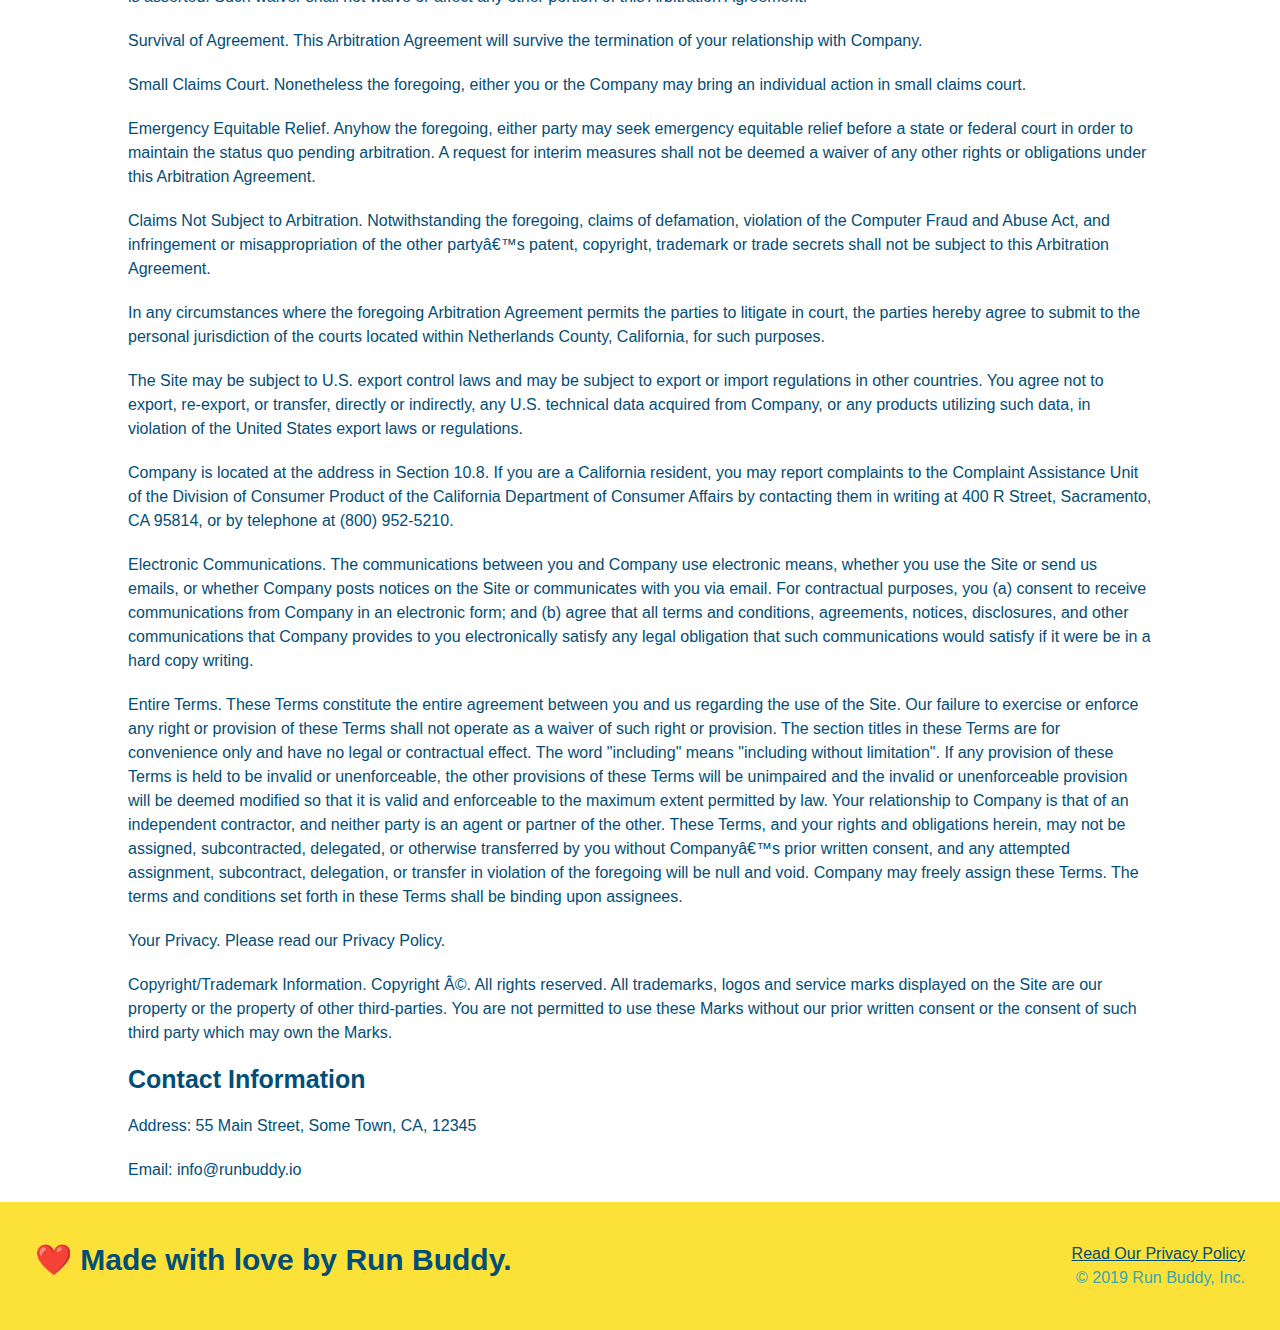
==== commit 04cbef30: "new" ====
--- a/privacy-policy.html
+++ b/privacy-policy.html
@@ -3,6 +3,7 @@
 
 <head>
   <meta charset="UTF-8" />
+  <meta name="viewport" content="width=device-width, initial-scale=1.0" />
   <title>Privacy Policy - Run Buddy</title>
   <link rel="stylesheet" href="./assets/css/style.css" />
   <link rel="stylesheet" href="./assets/css/secondary-styles.css" />
--- a/assets/css/style.css
+++ b/assets/css/style.css
@@ -1,63 +1,92 @@
 * {
+  box-sizing: border-box;
   margin: 0;
   padding: 0;
-  box-sizing: border-box;
 }
 
 body {
-  /* more on this crazy alphanumerical value in a minute! */
   color: #39a6b2;
   font-family: Helvetica, Arial, sans-serif;
 }
 
-/* apply styles to <header> */
+
+/* HEADER / NAV BAR STYLES START */
+
 header {
   padding: 20px 35px;
   background-color: #39a6b2;
+  display: flex;
+  justify-content: space-between;
+  flex-wrap: wrap;
+  position: sticky;
+  position: -webkit-sticky;
+  top: 0;
+  background-image: url("../images/hero-bg.jpg");
+  background-size: cover;
+  background-attachment: fixed;
+  background-position: 80%;
 }
 
 header h1 {
   font-weight: bold;
+  margin: 0;
   font-size: 36px;
   color: #fce138;
-  margin: 0;
-  display: inline;
-}
+  text-shadow: 0 0 10px rgba(0, 0, 0, 0.5);
+}
+
 header a {
   text-decoration: none;
   color: #fce138;
 }
 
 header nav {
-  float: right;
   margin: 7px 0;
 }
 
-header nav ul li {
-  display: inline;
+header nav ul {
+  display: flex;
+  flex-wrap: wrap;
+  justify-content: space-between;
+  align-items: center;
+  list-style: none;
 }
 
 header nav ul li a {
-  margin: 0 30px;
+  padding: 10px 15px;
   font-weight: lighter;
-  font-size: 22px;
-}
-
+  font-size: 1.55vw;
+  text-shadow: 0 0 10px rgba(0, 0, 0, 0.5);
+}
+
+header nav ul li a:hover {
+  background: #fce138;
+  color: #024e76;
+  border-radius: 15px;
+  text-shadow: none;
+}
+
+/* HEADER / NAVBAR STYLES END */
+
+
+
+/* FOOTER STYLES START */
 footer {
   background: #fce138;
+  padding: 40px 35px;
+  display: flex;
+  justify-content: space-between;
+  flex-wrap: wrap;
   width: 100%;
-  padding: 40px 35px;
 }
 
 footer h2 {
-  display: inline;
   color: #024e76;
   font-size: 30px;
   margin: 0;
 }
 
 footer div {
-  float: right;
   line-height: 1.5;
   text-align: right;
 }
@@ -65,30 +94,54 @@
 footer a {
   color: #024e76;
 }
-
+/* END FOOTER STYLES */
+
+/* STYLE ALL SECTION TAGS */
 section {
   padding: 60px;
 }
 
-/* Hero Style Start */
+/* HERO STYLES START */
 .hero {
   background-image: url('../images/hero-bg.jpg');
-  height: 600px;
   background-size: cover;
-  background-position: center;
-  position: relative;
-}
-/* Hero Style End */
+  display: flex;
+  justify-content: center;
+  flex-wrap: wrap;
+  align-items: flex-start;
+  background-attachment: fixed;
+  background-position: 80%;
+}
+
+.hero-cta {
+  width: 35%;
+  text-align: right;
+  margin: 3.5%;
+  color: #fff;
+  font-size: 18px;
+  line-height: 1.2;
+}
+
+.hero-cta h2 {
+  font-style: italic;
+  font-size: 55px;
+  color: #fce138;
+  text-shadow: 0 0 10px rgba(0, 0, 0, 0.5);
+}
 
 .hero-form {
   border: 3px solid #024e76;
-  background-color: #fce138;
+  background-color: rgba(255, 225, 56, 0.8);
   padding: 20px;
-  width: 500px;
-  color: #024e76;
-  position: absolute;
-  bottom: 120px;
-  right: 140px;
+  color: #024e76;
+  width: 40%;
+  margin: 3.5%;
+  border-radius: 15px;
+  box-shadow: 0 0 10px rgba(0, 0, 0, 0.5);
+}
+
+.hero-form button:hover {
+  background-color: #39a6b2;  
 }
 
 .hero-form h3 {
@@ -106,7 +159,14 @@
   font-size: 16px;
   color: #024e76;
   width: 100%;
-  margin-bottom: 15px;
+  margin-bottom: 15px; 
+  border-radius: 10px;
+  background-color: rgba(255,255,255, 0.75);
+}
+
+.form-input:focus {
+  background-color: rgba(255,255,255, 1);
+  outline: none;
 }
 
 .hero-form label {
@@ -119,105 +179,229 @@
   border: none;
   padding: 10px 20px;
   font-size: 16px;
-}
-
-.intro {
+  border-radius: 10px;
+} 
+/* HERO STYLES END */
+
+
+/* SECTION TITLE STYLES START */
+.section-title {
+  font-size: 48px;
+  border-bottom: 3px solid;
+  color: #024e76;
+  padding-bottom: 20px;
   text-align: center;
-}
+  margin: 0 auto 35px auto;
+  width: 50%;
+}
+
+.primary-border {
+  border-color: #fce138;
+}
+
+.secondary-border {
+  border-color: #39a6b2;
+}
+/* SECTION TITLE STYLES END */
+
+/* WHAT WE DO STYLES */
+
+.secondary-border {
+  border-color: #39a6b2;
+}
+/* SECTION TITLE STYLES END */
+
+/* WHAT WE DO STYLES */
 
 .intro p {
   line-height: 1.7;
   color: #39a6b2;
   width: 80%;
+  margin: 0 auto;
   font-size: 20px;
+  text-align: center;
+}
+/* WHAT YOU DO STYLES END */
+
+
+/* WHAT YOU DO STYLES START */
+.steps { 
+  background: #fce138;
+}
+
+.step {
+  margin: 50px auto;
+  padding-bottom: 50px;
+  width: 80%;
+  border-bottom: 1px solid #39a6b2;
+  display: flex;
+  flex-wrap: wrap;
+  align-items: center;
+  justify-content: space-between;
+}
+
+.step:last-child {
+  border-bottom: none;
+}
+
+.step h3 {
+  color: #024e76;
+  font-size: 46px;
+  flex: 1 30%;
+}
+
+.step-info {
+  flex: 2 70%;
+  display: flex;
+  flex-wrap: wrap;
+  align-items: center;
+}
+
+.step-img {
+  flex: 1 12%;
+  margin-right: 20px;
+}
+
+.step-img img {
+  max-width: 100%;
+}
+
+.step-text {
+  flex: 12;
+}
+
+.step-text p {
+  color: #39a6b2;
+  font-size: 18px;
+}
+
+.step-text h4 {
+  font-size: 26px;
+  line-height: 1.5;
+  color: #024e76;
+}
+/* WHAT YOU DO STYLES END */
+
+/* MEET THE TRAINERS START */
+.trainers {
+  width: 100%;
   margin: 0 auto;
-}
-
-.steps {
-  text-align: center;
-  background: #fce138;
-}
-
-.steps div {
-  margin-bottom: 80px;
-}
-
-.steps img {
-  width: 15%;
-  margin: 10px 0;
-}
-
-.steps h3 {
-  color: #024e76;
-  font-size: 46px;
-  margin-top: 10px;
-}
-
-.steps p {
-  color: #39a6b2;
-  font-size: 23px;
-}
-
-.steps span {
-  font-size: 38px;
-}
-
-.section-title {
-  font-size: 55px;
-  color: #024e76;
-  margin-bottom: 35px;
-  padding: 0 100px 20px 100px;
-  display: inline-block;
-  border-bottom: 3px solid;
-}
-
-.primary-border {
-  border-color: #fce138;
-}
-
-.secondary-border {
-  border-color: #39a6b2;
-}
-
-.trainers {
-  text-align: center;
+  display: flex;
+  flex-wrap: wrap;
+  justify-content: space-around;
 }
 
 .trainer {
-  width: 900px;
-  margin: 0 auto 30px auto;
+  margin: 20px;
+  flex: 1;
   background: #024e76;
   color: #fce138;
-  overflow: auto;
 }
 
 .trainer img {
-  width: 35%;
-  float: left;
+  width: 100%;
 }
 
 .trainer-bio {
-  padding: 35px;
-  float: left;
-  width: 65%;
+  padding: 25px;
+  line-height: 1.3;
 }
 
 .trainer-bio h3 {
-  font-size: 32px;
-  margin-bottom: 8px;
+  font-size: 28px;
 }
 
 .trainer-bio h4 {
   font-weight: lighter;
-  font-size: 26px;
-  margin-bottom: 25px;
+  font-size: 22px;
+  margin-bottom: 15px;
 }
 
 .trainer-bio p {
   font-size: 17px;
-  line-height: 1.3;
-}
-
+}
+/* TRAINER STYLES END */
+
+/* REACH OUT STYLES START */
+.contact {
+  background: #024e76;
+}
+
+.contact h2 {
+  color: #fce138;
+}
+
+.contact-info {
+  display: flex;
+  justify-content: space-between;
+  flex-wrap: wrap;
+}
+
+.contact-info > * {
+  flex: 1;
+  margin: 15px;
+}
+
+.contact-info iframe {
+  height: 400px;
+}
+
+.contact-info div {
+  color: white;
+}
+
+.contact-info h3 {
+  color: #fce138;
+  font-size: 32px;
+}
+
+.contact-info p, .contact-info address {
+  margin: 20px 0;
+  line-height: 1.5;
+  font-size: 16px;
+  font-style: normal;
+}
+
+.contact-form input, .contact-form textarea {
+  border: 1px solid #024e76;
+  display: block;
+  padding: 7px 15px;
+  font-size: 16px;
+  color: #024e76;
+  width: 100%;
+  margin-bottom: 15px;
+  margin-top: 5px;
+  border-radius: 10px;
+  background-color: rgba(255,255,255, 0.75);
+}
+
+.contact-form input:focus, .contact-form textarea:focus {
+  background-color: rgba(255,255,255, 1);
+  outline: none;
+}
+
+.contact-form button {
+  width: 100%;
+  border: none;
+  background: #fce138;
+  color: #024e76;
+  text-align: center;
+  padding: 15px 0;
+  font-size: 16px;
+  border-radius: 10px;
+}
+
+.contact-form button:hover {
+  color: #fce138;
+  background: #39a6b2;
+}
+
+.contact-info a {
+  color: #fce138;
+}
+/* REACH OUT STYLES END */
+
+/* UTILITIES */
 .text-left {
   text-align: left;
 }
@@ -226,45 +410,119 @@
   text-align: right;
 }
 
-/* REACH OUT STYLES START */
-.contact {
-  text-align: center;
-  background: #024e76;
-}
-
-.contact h2 {
-  color: #fce138;
-}
-
-.contact-info iframe {
-  width: 400px;
-  height: 400px;
-}
-
-.contact-info div {
-  width: 410px;
-  display: inline-block;
-  vertical-align: top;
-  text-align: left;
-  margin: 30px 0 0 60px;
-  color: white;
-}
-
-.contact-info h3 {
-  color: #fce138;
-  font-size: 32px;
-}
-
-.contact-info p,
-.contact-info address {
-  margin: 20px 0;
-  line-height: 1.5;
-  font-size: 20px;
-  font-style: normal;
-}
-
-.contact-info a {
-  color: #fce138;
-}
-
-/* REACH OUT STYLES END */
+.flex-row {
+  display: flex;
+}
+
+/* MEDIA QUERY FOR SMALLER DESKTOP SCREENS AND SMALLER */
+@media screen and (max-width: 980px) {
+  header {
+    padding-bottom: 0;
+    justify-content: center;
+    position: relative;
+  }
+
+  header h1 {
+    width: 100%;
+    text-align: center;
+  }
+
+  header nav ul {
+    margin-top: 20px;
+    width: 100%;
+    justify-content: center;
+  }
+
+  header nav ul li a {
+    font-size: 20px;
+  }
+
+  footer h2, footer div {
+    text-align: center;
+    width: 100%;
+  }
+
+  .hero-cta, .hero-form {
+    width: 100%;
+  }
+  
+  .hero-cta {
+    text-align: center;
+  }
+
+  .section-title {
+    width: 80%;
+  }
+  
+  .trainer {
+    flex: 0 70%;
+  }
+  
+  .contact-info iframe{
+    flex: 1 100%;
+  }
+}
+
+/* MEDIA QUERY FOR TABLETS AND SMALLER */
+@media screen and (max-width: 768px) {
+  section {
+    padding: 30px 15px;
+  }
+
+  .step h3 {
+    flex: 1 100%;
+    text-align: center;
+  }
+
+  .step-info {
+    flex: 2 100%;
+    text-align: center;
+    justify-content: center;
+  }
+
+  .step-img {
+    flex: 0 32%;
+    margin-right: 0;
+    margin-top: 15px;
+    margin-bottom: 15px;
+  }
+
+  .step-text {
+    flex: 100%;  
+  }gi
+
+  .trainer-bio h3, .trainer-bio h4 {
+    display: block;
+  }
+}
+
+/* MEDIA QUERY FOR MOBILE PHONES AND SMALLER */
+@media screen and (max-width: 575px) {
+  .hero-form button {
+    width: 100%;
+  }
+
+  .section-title {
+    width: 95%;
+  }
+
+  .intro p {
+    width: 100%;
+  }
+
+  .trainer {
+    flex: 0 100%;
+  }
+
+  .contact-info {
+    text-align: center;
+  }
+
+  .contact-info > * {
+    flex: 0 100%;
+  }
+
+  .contact-form {
+    order: 3;
+  }
+}